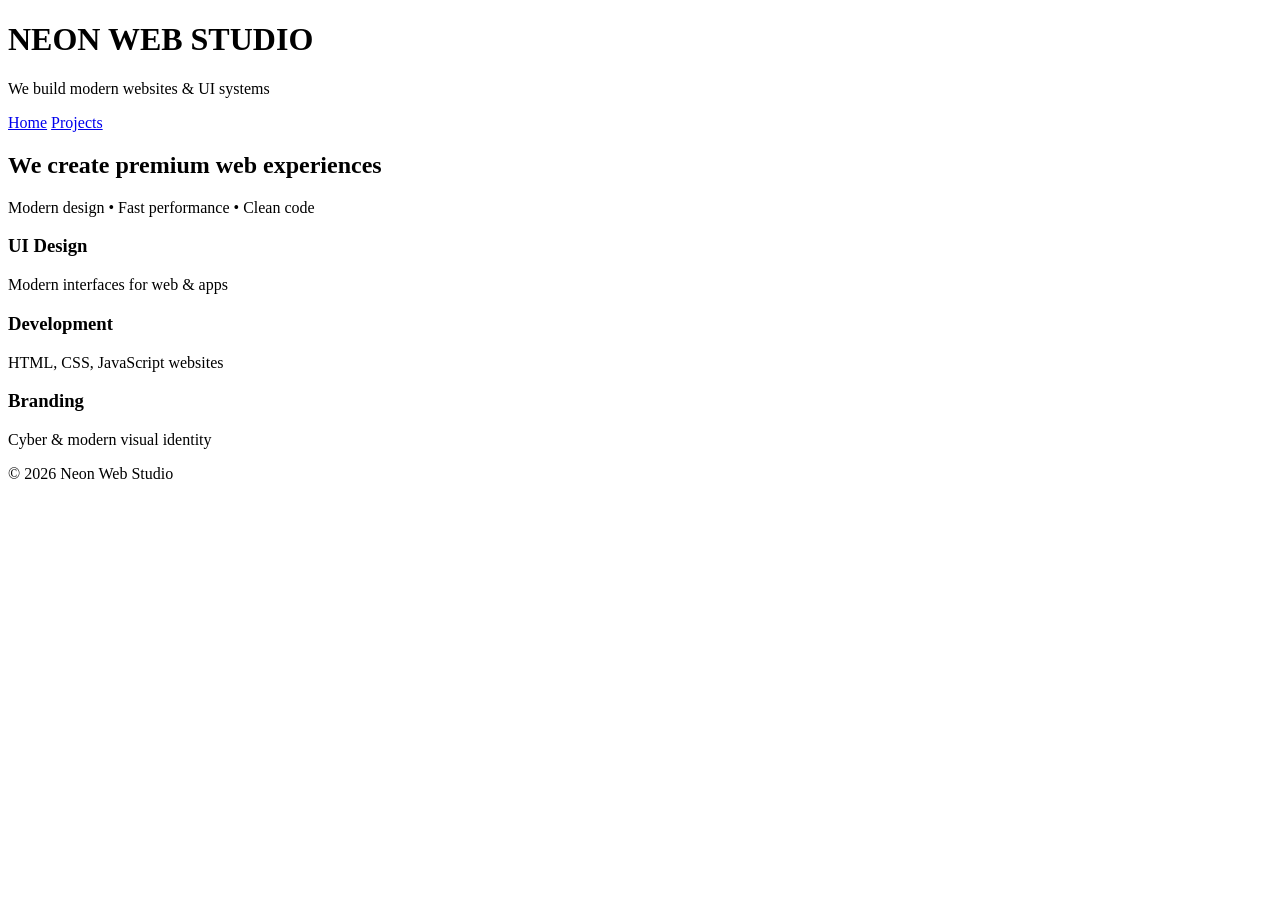
==== index.html @ 8522ebde "index.html erstellen" ====
<!DOCTYPE html>
<html lang="ru">
<head>
  <meta charset="UTF-8">
  <meta name="viewport" content="width=device-width, initial-scale=1.0">
  <title>Web Studio</title>
  <link rel="stylesheet" href="style.css">
</head>

<body>

<header>
  <h1>NEON WEB STUDIO</h1>
  <p>We build modern websites & UI systems</p>

  <nav>
    <a href="index.html">Home</a>
    <a href="projects.html">Projects</a>
  </nav>
</header>

<section class="hero">
  <h2>We create premium web experiences</h2>
  <p>Modern design • Fast performance • Clean code</p>
</section>

<section class="grid">

  <div class="card">
    <h3>UI Design</h3>
    <p>Modern interfaces for web & apps</p>
  </div>

  <div class="card">
    <h3>Development</h3>
    <p>HTML, CSS, JavaScript websites</p>
  </div>

  <div class="card">
    <h3>Branding</h3>
    <p>Cyber & modern visual identity</p>
  </div>

</section>

<footer>
  © 2026 Neon Web Studio
</footer>

</body>
</html>
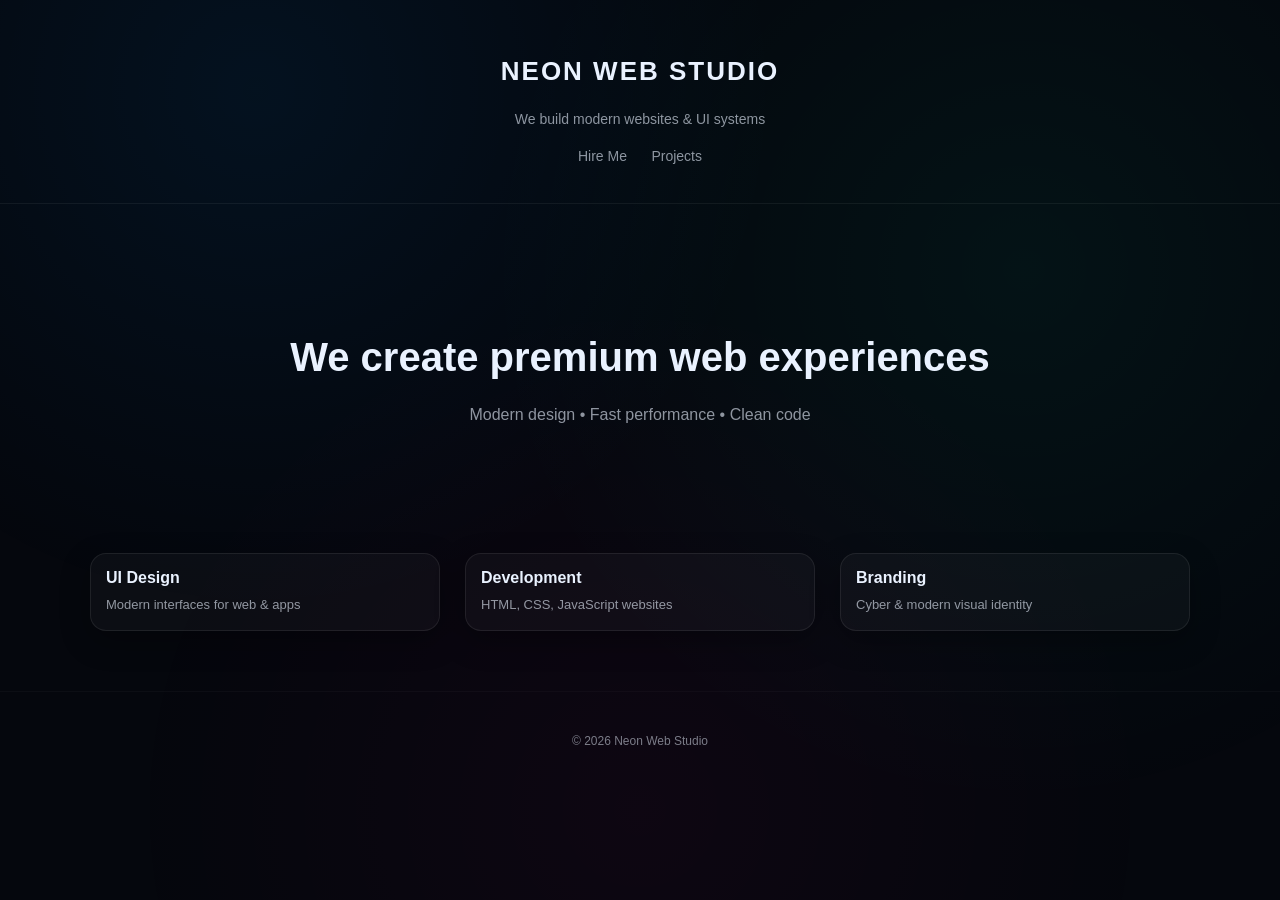
==== commit 317b0de6: "index.html aktualisieren" ====
--- a/index.html
+++ b/index.html
@@ -14,7 +14,7 @@
   <p>We build modern websites & UI systems</p>
 
   <nav>
-    <a href="index.html">Home</a>
+    <a href="hire.html">Hire Me</a>
     <a href="projects.html">Projects</a>
   </nav>
 </header>
--- a/style.css
+++ b/style.css
@@ -0,0 +1,214 @@
+body {
+  margin: 0;
+  font-family: Inter, Arial, sans-serif;
+  background: #05070d;
+  color: #eaf2ff;
+  line-height: 1.5;
+  overflow-x: hidden;
+}
+
+/* ===== SOFT BACKGROUND (premium glow, very subtle) ===== */
+body::before {
+  content: "";
+  position: fixed;
+  inset: 0;
+  background:
+    radial-gradient(circle at 20% 10%, rgba(0,150,255,0.08), transparent 40%),
+    radial-gradient(circle at 80% 30%, rgba(0,255,200,0.05), transparent 45%),
+    radial-gradient(circle at 50% 90%, rgba(255,0,150,0.04), transparent 50%);
+  z-index: -1;
+}
+
+/* ===== HEADER ===== */
+header {
+  padding: 35px 20px;
+  text-align: center;
+  border-bottom: 1px solid rgba(255,255,255,0.06);
+}
+
+header h1 {
+  font-size: 26px;
+  font-weight: 600;
+  letter-spacing: 2px;
+}
+
+header p {
+  opacity: 0.6;
+  font-size: 14px;
+}
+
+/* NAV */
+nav {
+  margin-top: 10px;
+}
+
+nav a {
+  margin: 0 10px;
+  color: #eaf2ff;
+  text-decoration: none;
+  font-size: 14px;
+  opacity: 0.6;
+  transition: 0.3s;
+}
+
+nav a:hover {
+  opacity: 1;
+  color: #7cc7ff;
+}
+
+/* ===== HERO ===== */
+.hero {
+  text-align: center;
+  padding: 90px 20px 50px;
+}
+
+.hero h2 {
+  font-size: 40px;
+  font-weight: 600;
+  margin-bottom: 10px;
+}
+
+.hero p {
+  opacity: 0.6;
+  font-size: 16px;
+}
+
+/* ===== GRID ===== */
+.grid {
+  display: grid;
+  grid-template-columns: repeat(auto-fit, minmax(260px, 1fr));
+  gap: 25px;
+  padding: 60px;
+  max-width: 1100px;
+  margin: auto;
+}
+
+/* ===== CARD ===== */
+.card {
+  background: rgba(255,255,255,0.03);
+  border: 1px solid rgba(255,255,255,0.08);
+  border-radius: 16px;
+  overflow: hidden;
+
+  box-shadow: 0 10px 30px rgba(0,0,0,0.3);
+  transition: 0.35s ease;
+}
+
+/* IMAGE */
+.card img {
+  width: 100%;
+  height: 180px;
+  object-fit: cover;
+  display: block;
+  transition: 0.4s ease;
+}
+
+/* TEXT */
+.card h3 {
+  font-size: 16px;
+  margin: 12px 15px 5px;
+  font-weight: 600;
+}
+
+.card p {
+  font-size: 13px;
+  margin: 0 15px 15px;
+  opacity: 0.6;
+}
+
+/* HOVER */
+.card:hover {
+  transform: translateY(-8px);
+  border-color: rgba(120,180,255,0.3);
+  box-shadow: 0 20px 50px rgba(0,0,0,0.5);
+}
+
+.card:hover img {
+  transform: scale(1.05);
+}
+
+/* ===== BUTTON ===== */
+button {
+  margin: 0 15px 15px;
+  padding: 10px 14px;
+  background: rgba(255,255,255,0.06);
+  border: 1px solid rgba(255,255,255,0.1);
+  color: #eaf2ff;
+  border-radius: 10px;
+  cursor: pointer;
+  font-size: 13px;
+  transition: 0.3s;
+}
+
+button:hover {
+  background: rgba(120,180,255,0.15);
+  border-color: rgba(120,180,255,0.4);
+}
+
+/* ===== FOOTER ===== */
+footer {
+  text-align: center;
+  padding: 40px;
+  font-size: 12px;
+  opacity: 0.5;
+  border-top: 1px solid rgba(255,255,255,0.06);
+}
+
+/* ===== PAGE ANIMATION ===== */
+body {
+  animation: pageIn 0.5s ease;
+}
+
+@keyframes pageIn {
+  from {
+    opacity: 0;
+    transform: translateY(10px);
+  }
+  to {
+    opacity: 1;
+    transform: translateY(0);
+  }
+}
+
+.contact-box {
+  max-width: 600px;
+  margin: 60px auto;
+  padding: 30px;
+
+  background: rgba(255,255,255,0.03);
+  border: 1px solid rgba(255,255,255,0.08);
+  border-radius: 16px;
+
+  box-shadow: 0 10px 30px rgba(0,0,0,0.3);
+}
+
+.contact-box h3 {
+  margin-bottom: 20px;
+}
+
+.contact-box input,
+.contact-box textarea {
+  width: 100%;
+  margin-bottom: 15px;
+  padding: 14px;
+
+  background: rgba(255,255,255,0.05);
+  border: 1px solid rgba(255,255,255,0.08);
+  border-radius: 10px;
+
+  color: white;
+  font-size: 14px;
+
+  box-sizing: border-box;
+}
+
+.contact-box textarea {
+  min-height: 140px;
+  resize: vertical;
+}
+
+.contact-box input:focus,
+.contact-box textarea:focus {
+  outline: none;
+  border-color: rgba(120,180,255,0.5);
+}
